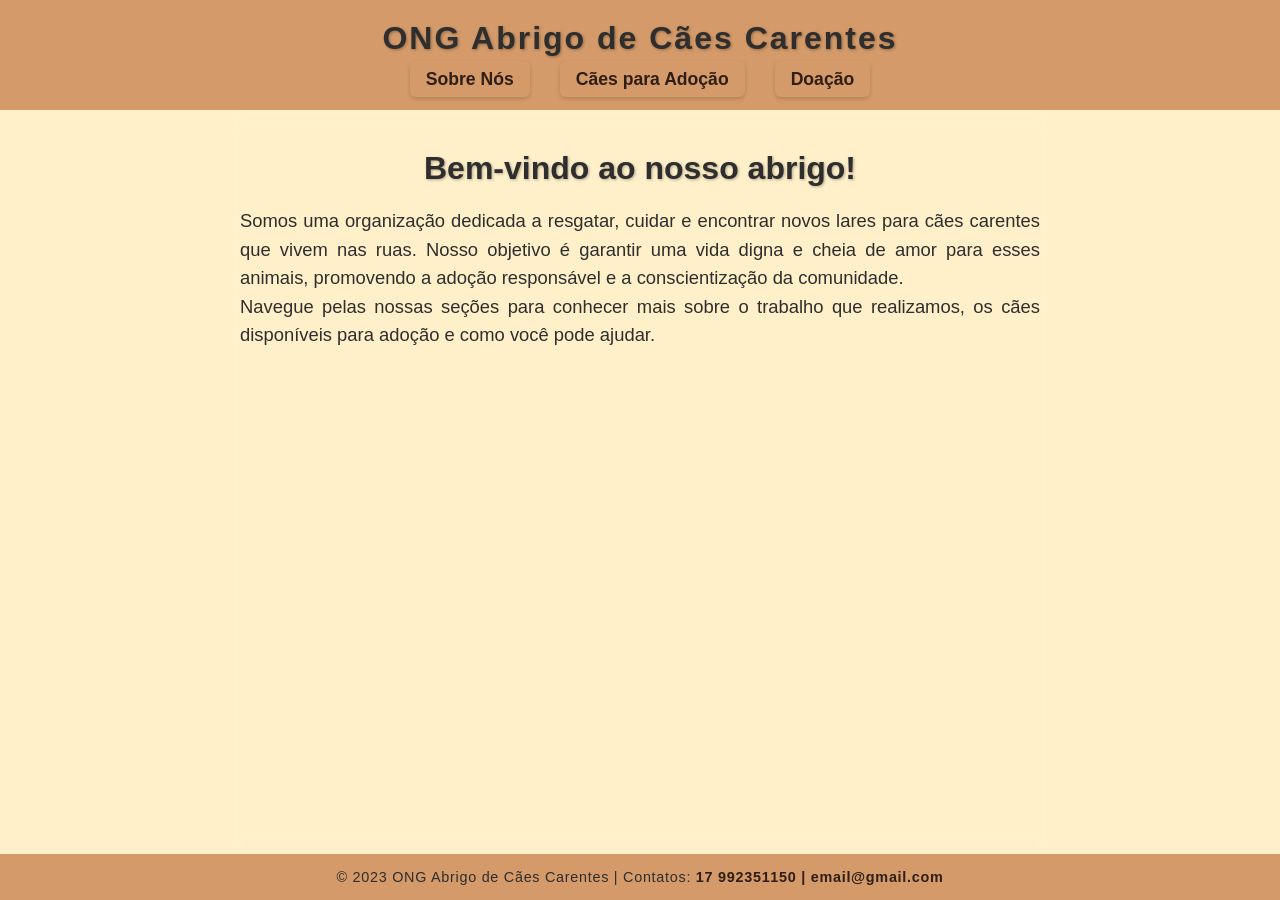
==== index.html @ 29dcaf8c "Primeiros códigos e mudanças do site" ====
<!DOCTYPE html>
<html lang="pt-BR">
<head>
    <meta charset="UTF-8" />
    <meta name="viewport" content="width=device-width, initial-scale=1" />
    <title>ONG Abrigo de Cães Carentes - Página Inicial</title>
    <link rel="stylesheet" href="styles.css" />
</head>
<body>
    <header>
        <h1>ONG Abrigo de Cães Carentes</h1>
        <nav>
            <ul>
                <li><a href="sobre.html" target="_blank" rel="index.html">Sobre Nós</a></li>
                <li><a href="catalogo.html" target="_blank" rel="noopener">Cães para Adoção</a></li>
                <li><a href="doacoes.html" target="_blank" rel="noopener">Doação</a></li>
            </ul>
        </nav>
    </header>

    <main>
        <h2>Bem-vindo ao nosso abrigo!</h2>
        <p>
            Somos uma organização dedicada a resgatar, cuidar e encontrar novos lares para cães carentes que vivem nas ruas.  
            Nosso objetivo é garantir uma vida digna e cheia de amor para esses animais, promovendo a adoção responsável e a conscientização da comunidade.
        </p>
        <p>
            Navegue pelas nossas seções para conhecer mais sobre o trabalho que realizamos, os cães disponíveis para adoção e como você pode ajudar.
        </p>
    </main>

    <footer>
        &copy; 2023 ONG Abrigo de Cães Carentes | Contatos: <a href="https://wa.me/17992351150">17 992351150 | <a href="mailto:@gmail.com"> email@gmail.com</a>
    </footer>
</body
</html>
---- styles.css ----
/* Reset e base */
* {
    margin: 0;
    padding: 0;
    box-sizing: border-box;
}
body {
    font-family: 'Segoe UI', Tahoma, Geneva, Verdana, sans-serif;
    background: #fff0c9;
    color: #2e2e2e;
    min-height: 100vh;
    display: flex;
    flex-direction: column;
}
header {
    background-color: #d49a69;
    padding: 20px;
}
header h1 {
    font-weight: 700;
    font-size: 2rem;
    text-align: center;
    letter-spacing: 2px;
    margin-bottom: 12px;
    text-shadow: 1px 1px 3px rgba(0,0,0,0.3);
}
nav ul {
    display: flex;
    justify-content: center;
    gap: 30px;
    list-style: none;
}
nav ul li a {
    color: #301e14;
    text-decoration: none;
    font-weight: 600;
    font-size: 1.1rem;
    padding: 8px 16px;
    border-radius: 6px;
    transition: background-color 0.3s ease, color 0.3s ease;
    box-shadow: 0 2px 4px rgba(0,0,0,0.15);
}
nav ul li a:hover,
nav ul li a:focus {
    background-color: #2e2e2e;
    color: #2e2e2e;
    outline: none;
    box-shadow: 0 4px 6px rgba(0,0,0,0.3);
}
main {
    flex: 1;
    padding: 40px 20px 60px;
    max-width: 900px;
    margin: 0 auto;
    border-radius: 15px;
    backdrop-filter: blur(10px);
}
main h2 {
    font-size: 2rem;
    font-weight: 700;
    margin-bottom: 20px;
    text-align: center;
    text-shadow: 1px 1px 3px rgba(0,0,0,0.3);
}
main p {
    font-size: 1.15rem;
    line-height: 1.55;
    text-align: justify;
    max-width: 800px;
    margin: 0 auto;
}
footer {
    background-color: #d49a69;
    text-align: center;
    padding: 15px 5px;
    font-size: 0.9rem;
    color: #2e2e2e;
    letter-spacing: 0.05em;
    user-select: none;
}
footer a {
    color: #301e14;
    text-decoration: none;
    font-weight: 600;
}
footer a:hover,
footer a:focus {
    text-decoration: underline;
    outline: none;
}
@media (max-width: 500px) {
    nav ul {
        flex-direction: column;
        gap: 12px;
    }
    main {
        padding: 30px 15px 50px;
    }
    main h2 {
        font-size: 1.75rem;
    }
    main p {
        font-size: 1rem;
    }
}
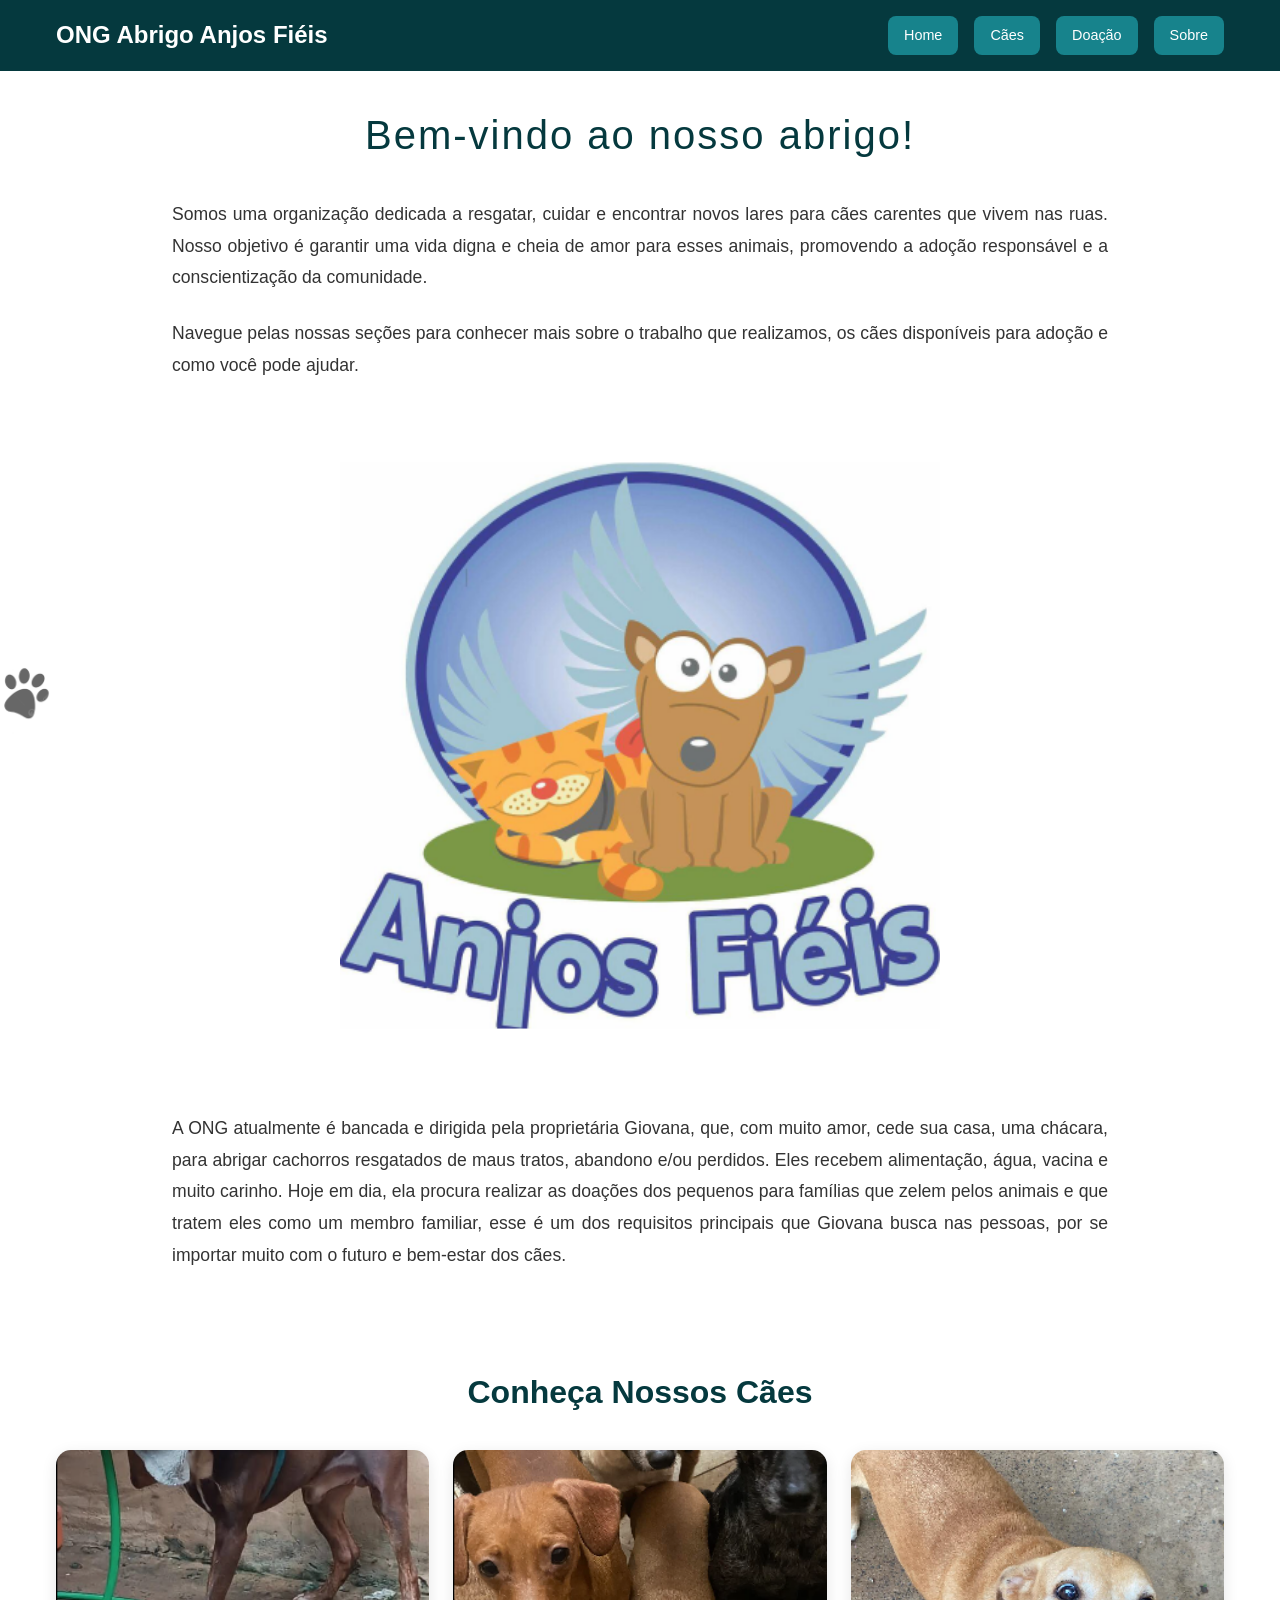
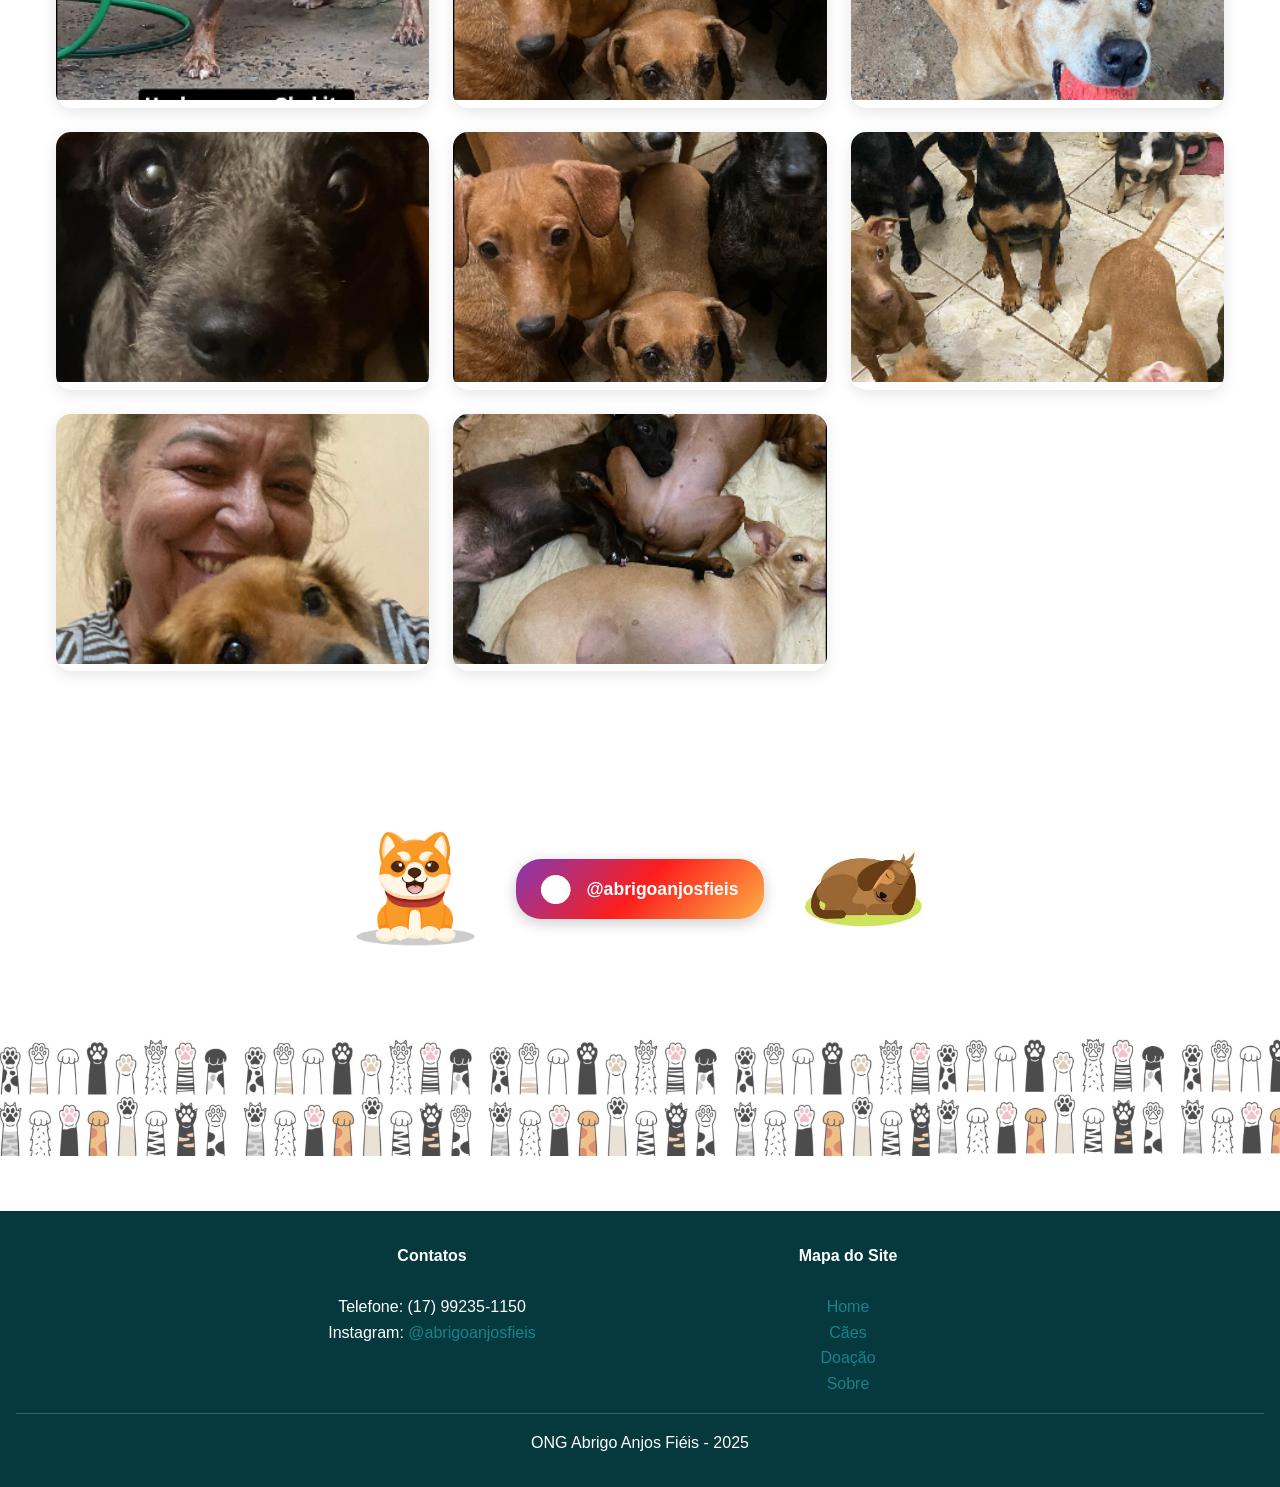
==== commit e393bb2b: "Site responsivo da ONG - pronto para deploy" ====
--- a/index.html
+++ b/index.html
@@ -1,37 +1,144 @@
 <!DOCTYPE html>
 <html lang="pt-BR">
 <head>
-    <meta charset="UTF-8" />
-    <meta name="viewport" content="width=device-width, initial-scale=1" />
-    <title>ONG Abrigo de Cães Carentes - Página Inicial</title>
-    <link rel="stylesheet" href="styles.css" />
+  <meta charset="UTF-8" />
+  <meta name="viewport" content="width=device-width, initial-scale=1.0" />
+  <title>ONG Abrigo Anjos Fiéis - Home</title>
+  <link rel="stylesheet" href="home.css" />
 </head>
 <body>
-    <header>
-        <h1>ONG Abrigo de Cães Carentes</h1>
-        <nav>
-            <ul>
-                <li><a href="sobre.html" target="_blank" rel="index.html">Sobre Nós</a></li>
-                <li><a href="catalogo.html" target="_blank" rel="noopener">Cães para Adoção</a></li>
-                <li><a href="doacoes.html" target="_blank" rel="noopener">Doação</a></li>
-            </ul>
-        </nav>
-    </header>
+  <header>
+    <div class="header-content">
+      <h1>ONG Abrigo Anjos Fiéis</h1>
+      <button class="mobile-menu-toggle" id="mobileMenuToggle" aria-label="Menu">
+        <span></span>
+        <span></span>
+        <span></span>
+      </button>
+      <nav id="mainNav">
+        <ul>
+          <li><a href="index.html">Home</a></li>
+          <li><a href="caes.html">Cães</a></li>
+          <li><a href="doacao.html">Doação</a></li>
+          <li><a href="sobre.html">Sobre</a></li>
+        </ul>
+      </nav>
+    </div>
+  </header>
 
-    <main>
-        <h2>Bem-vindo ao nosso abrigo!</h2>
-        <p>
-            Somos uma organização dedicada a resgatar, cuidar e encontrar novos lares para cães carentes que vivem nas ruas.  
-            Nosso objetivo é garantir uma vida digna e cheia de amor para esses animais, promovendo a adoção responsável e a conscientização da comunidade.
-        </p>
-        <p>
-            Navegue pelas nossas seções para conhecer mais sobre o trabalho que realizamos, os cães disponíveis para adoção e como você pode ajudar.
-        </p>
-    </main>
+  <main>
+    <section class="apresentacao">
+      <h2>Bem-vindo ao nosso abrigo!</h2>
+      <p>
+        Somos uma organização dedicada a resgatar, cuidar e encontrar novos lares para cães carentes que vivem nas ruas.
+        Nosso objetivo é garantir uma vida digna e cheia de amor para esses animais, promovendo a adoção responsável e a conscientização da comunidade.
+      </p>
+      <p>
+        Navegue pelas nossas seções para conhecer mais sobre o trabalho que realizamos, os cães disponíveis para adoção e como você pode ajudar.
+      </p>
+    </section>
+    <section class="logo-section">
+      <img src="assets/header-footer/patinhas.png" alt="Pegadas decorativas" class="pegadas">
+      <img src="assets/homepage/anjos-fieis.png" alt="Logo Anjos Fiéis" class="logo-principal">
+    </section>
 
-    <footer>
-        &copy; 2023 ONG Abrigo de Cães Carentes | Contatos: <a href="https://wa.me/17992351150">17 992351150 | <a href="mailto:@gmail.com"> email@gmail.com</a>
-    </footer>
-</body
-</html>
+    <section class="apresentacao">
+      <p>A ONG atualmente é bancada e dirigida pela proprietária Giovana, que, com muito amor, cede sua casa, uma chácara, para abrigar cachorros resgatados de maus tratos, abandono e/ou perdidos. Eles recebem alimentação, água, vacina e muito carinho.
+       Hoje em dia, ela procura realizar as doações dos pequenos para famílias que zelem pelos animais e que tratem eles como um membro familiar, esse é um dos requisitos principais que Giovana busca nas pessoas, por se importar muito com o futuro e bem-estar dos cães.</p>
+    </section>
 
+  </main>
+
+  <section class="destaques">
+      <h2>Conheça Nossos Cães</h2>
+      <div class="galeria">
+        <div class="card-cao">
+          <img src="assets/homepage/dog1.png" alt="Cão 1" loading="lazy">
+        </div>
+        <div class="card-cao">
+          <img src="assets/homepage/dog2.png" alt="Chokito" loading="lazy">
+        </div>
+        <div class="card-cao">
+          <img src="assets/homepage/dog3.png" alt="Cão 3" loading="lazy">
+        </div>
+        <div class="card-cao">
+          <img src="assets/homepage/dog4.png" alt="Cão 4" loading="lazy">
+        </div>
+        <div class="card-cao">
+          <img src="assets/homepage/dog5.png" alt="Cão 5" loading="lazy">
+        </div>
+        <div class="card-cao">
+          <img src="assets/homepage/dog6.png" alt="Cão 6" loading="lazy">
+        </div>
+        <div class="card-cao">
+          <img src="assets/homepage/dog7.png" alt="Cão 7" loading="lazy">
+        </div>
+        <div class="card-cao">
+          <img src="assets/homepage/dog8.png" alt="Cão 8" loading="lazy">
+        </div>
+      </div>
+      <img src="assets/header-footer/patinhas.png" alt="Pegadas" class="pegadas-direita">
+  </section>
+
+  <section class="contato">
+    <img src="assets/homepage/cachorinho-drawn.png" alt="Cachorro" class="dog-esquerda">
+    
+    <a href="https://www.instagram.com/abrigoanjosfieis" target="_blank" class="instagramAbrigo">
+      <img src="assets/homepage/insta-icon.png" alt="Instagram">
+      <span>@abrigoanjosfieis</span>
+    </a>
+    
+    <img src="assets/homepage/cachorinho2-drawn.png" alt="Cachorro dormindo" class="dog-direita">
+  </section>
+
+  <div class="patinhas">
+    <img src="assets/header-footer/mts-patinhas.png" alt="Patinhas">
+  </div>
+
+  <footer>
+    <div class="footer-columns">
+      <div>
+        <strong>Contatos </strong><br/>
+        <br/> Telefone: (17) 99235-1150
+        <br /> Instagram: <a href="https://www.instagram.com/abrigoanjosfieis/" target="_blank">@abrigoanjosfieis</a>
+      </div>
+      <div>
+        <strong>Mapa do Site</strong><br/>
+          <br/><a href="index.html">Home</a>
+          <br/><a href="caes.html">Cães</a>
+          <br/><a href="doacao.html">Doação</a>
+          <br/><a href="sobre.html">Sobre</a>
+      </div>
+    </div>
+    <p style="margin-top: 1rem;">ONG Abrigo Anjos Fiéis - 2025</p>
+  </footer>
+
+  <script>
+    // Mobile menu toggle
+    const mobileMenuToggle = document.getElementById('mobileMenuToggle');
+    const mainNav = document.getElementById('mainNav');
+
+    mobileMenuToggle.addEventListener('click', function() {
+      mainNav.classList.toggle('active');
+      mobileMenuToggle.classList.toggle('active');
+    });
+
+    // Close menu when clicking outside
+    document.addEventListener('click', function(event) {
+      if (!mobileMenuToggle.contains(event.target) && !mainNav.contains(event.target)) {
+        mainNav.classList.remove('active');
+        mobileMenuToggle.classList.remove('active');
+      }
+    });
+
+    // Close menu when clicking on a nav link
+    const navLinks = document.querySelectorAll('nav a');
+    navLinks.forEach(link => {
+      link.addEventListener('click', () => {
+        mainNav.classList.remove('active');
+        mobileMenuToggle.classList.remove('active');
+      });
+    });
+  </script>
+</body>
+</html>
--- a/home.css
+++ b/home.css
@@ -0,0 +1,405 @@
+/* Reset e configurações base */
+* {
+  margin: 0;
+  padding: 0;
+  box-sizing: border-box;
+}
+
+body {
+  font-family: 'Arial', sans-serif;
+  background-color: #fff;
+  color: #000;
+  line-height: 1.6;
+}
+
+p {
+  text-align: justify;
+}
+
+/* Header responsivo */
+header {
+  background-color: #05393E;
+  color: white;
+  padding: 1rem 0;
+  position: relative;
+}
+
+.header-content {
+  max-width: 1200px;
+  margin: 0 auto;
+  padding: 0 1rem;
+  display: flex;
+  justify-content: space-between;
+  align-items: center;
+  flex-wrap: wrap;
+}
+
+header h1 {
+  font-size: 1.5rem;
+  margin: 0;
+}
+
+/* Mobile menu toggle */
+.mobile-menu-toggle {
+  display: none;
+  flex-direction: column;
+  background: none;
+  border: none;
+  cursor: pointer;
+  padding: 5px;
+}
+
+.mobile-menu-toggle span {
+  width: 25px;
+  height: 3px;
+  background-color: white;
+  margin: 3px 0;
+  transition: 0.3s;
+  border-radius: 2px;
+}
+
+.mobile-menu-toggle.active span:nth-child(1) {
+  transform: rotate(-45deg) translate(-5px, 6px);
+}
+
+.mobile-menu-toggle.active span:nth-child(2) {
+  opacity: 0;
+}
+
+.mobile-menu-toggle.active span:nth-child(3) {
+  transform: rotate(45deg) translate(-5px, -6px);
+}
+
+/* Navigation */
+nav ul {
+  list-style: none;
+  display: flex;
+  gap: 1rem;
+  margin: 0;
+  padding: 0;
+}
+
+nav ul li a {
+  color: white;
+  text-decoration: none;
+  padding: 0.5rem 1rem;
+  background-color: #17838c;
+  border-radius: 8px;
+  font-size: 0.9rem;
+  transition: all 0.3s ease;
+  display: block;
+}
+
+nav ul li a:hover {
+  background-color: #0D5D63;
+  transform: translateY(-2px);
+}
+
+/* Apresentação */
+.apresentacao {
+  max-width: 1000px;
+  margin: 2rem auto;
+  padding: 0 2rem;
+  text-align: center;
+}
+
+.apresentacao h2 {
+  font-size: clamp(1.5rem, 4vw, 2.5rem);
+  color: #05393E;
+  letter-spacing: 2px;
+  margin-bottom: 2rem;
+  font-weight: 500;
+}
+
+.apresentacao p {
+  font-size: clamp(1rem, 2.5vw, 1.1rem);
+  line-height: 1.8;
+  margin-bottom: 1.5rem;
+  color: #333;
+}
+
+/* Logo section */
+.logo-section {
+  display: flex;
+  align-items: center;
+  justify-content: center;
+  position: relative;
+  margin: 3rem auto;
+  max-width: 1000px;
+  padding: 2rem 1rem;
+}
+
+.logo-section .pegadas {
+  position: absolute;
+  left: -200px;
+  top: 30%;
+  opacity: 0.6;
+  max-width: 120px;
+  height: auto;
+}
+
+.logo-section .logo-principal {
+  max-width: 100%;
+  width: 600px;
+  height: auto;
+}
+
+/* Destaques */
+.destaques {
+  max-width: 1200px;
+  margin: 4rem auto;
+  padding: 2rem 1rem;
+  position: relative;
+}
+
+.destaques h2 {
+  font-size: clamp(1.5rem, 4vw, 2rem);
+  color: #05393E;
+  margin-bottom: 2rem;
+  text-align: center;
+}
+
+/* Galeria responsiva */
+.galeria {
+  display: grid;
+  grid-template-columns: repeat(auto-fit, minmax(280px, 1fr));
+  gap: 1.5rem;
+  margin-bottom: 2rem;
+}
+
+.card-cao {
+  background: white;
+  border-radius: 15px;
+  overflow: hidden;
+  box-shadow: 0 4px 15px rgba(0,0,0,0.1);
+  transition: transform 0.3s ease, box-shadow 0.3s ease;
+}
+
+.card-cao:hover {
+  transform: translateY(-8px);
+  box-shadow: 0 8px 25px rgba(0,0,0,0.15);
+}
+
+.card-cao img {
+  width: 100%;
+  height: 250px;
+  object-fit: cover;
+  transition: transform 0.3s ease;
+}
+
+.card-cao:hover img {
+  transform: scale(1.05);
+}
+
+.pegadas-direita {
+  position: absolute;
+  right: -200px;
+  top: 30%;
+  opacity: 0.6;
+  max-width: 120px;
+  height: auto;
+}
+
+/* Contato */
+.contato {
+  display: flex;
+  justify-content: center;
+  align-items: center;
+  gap: 40px;
+  margin: 60px 20px;
+  flex-wrap: wrap;
+  padding: 2rem;
+}
+
+.contato img {
+  max-width: 120px;
+  height: auto;
+}
+
+.instagramAbrigo {
+  display: flex;
+  align-items: center;
+  gap: 15px;
+  text-decoration: none;
+  background: linear-gradient(135deg, #833ab4, #fd1d1d, #fcb045);
+  padding: 15px 25px;
+  border-radius: 25px;
+  color: white;
+  font-weight: bold;
+  font-size: 1.1rem;
+  transition: all 0.3s ease;
+  box-shadow: 0 4px 15px rgba(0,0,0,0.2);
+}
+
+.instagramAbrigo:hover {
+  transform: translateY(-3px);
+  box-shadow: 0 6px 20px rgba(0,0,0,0.3);
+}
+
+.instagramAbrigo img {
+  width: 30px;
+  height: 30px;
+  filter: brightness(0) invert(1);
+}
+
+/* Patinhas decorativas */
+.patinhas {
+  text-align: center;
+  margin: 3rem 0;
+}
+
+.patinhas img {
+  max-width: 100%;
+  height: auto;
+  opacity: 0.7;
+}
+
+/* Footer */
+footer {
+  background-color: #05393E;
+  color: white;
+  text-align: center;
+  padding: 2rem 1rem;
+}
+
+.footer-columns {
+  display: flex;
+  justify-content: space-around;
+  flex-wrap: wrap;
+  gap: 2rem;
+  margin-bottom: 1rem;
+  max-width: 800px;
+  margin-left: auto;
+  margin-right: auto;
+}
+
+.footer-columns > div {
+  flex: 1;
+  min-width: 200px;
+}
+
+footer p {
+  text-align: center;
+  margin-top: 1rem;
+  border-top: 1px solid rgba(255,255,255,0.2);
+  padding-top: 1rem;
+}
+
+footer a {
+  text-decoration: none;
+  color: #17838c;
+  transition: color 0.3s ease;
+}
+
+footer a:hover {
+  color: #0D5D63;
+}
+
+/* Media Queries para responsividade */
+@media (max-width: 768px) {
+  .header-content {
+    flex-direction: column;
+    align-items: flex-start;
+  }
+  
+  .mobile-menu-toggle {
+    display: flex;
+    position: absolute;
+    right: 1rem;
+    top: 50%;
+    transform: translateY(-50%);
+  }
+  
+  nav {
+    width: 100%;
+    margin-top: 1rem;
+  }
+  
+  nav ul {
+    flex-direction: column;
+    background-color: #17838c;
+    border-radius: 8px;
+    overflow: hidden;
+    max-height: 0;
+    transition: max-height 0.3s ease;
+  }
+  
+  nav.active ul {
+    max-height: 300px;
+  }
+  
+  nav ul li a {
+    background-color: transparent;
+    border-radius: 0;
+    border-bottom: 1px solid rgba(255,255,255,0.1);
+  }
+  
+  nav ul li:last-child a {
+    border-bottom: none;
+  }
+  
+  header h1 {
+    font-size: 1.3rem;
+  }
+  
+  .logo-section .pegadas,
+  .pegadas-direita {
+    display: none;
+  }
+  
+  .galeria {
+    grid-template-columns: repeat(auto-fit, minmax(250px, 1fr));
+    gap: 1rem;
+  }
+  
+  .contato {
+    gap: 20px;
+    margin: 40px 10px;
+  }
+  
+  .contato img {
+    max-width: 80px;
+  }
+  
+  .instagramAbrigo {
+    font-size: 1rem;
+    padding: 12px 20px;
+  }
+  
+  .footer-columns {
+    flex-direction: column;
+    text-align: center;
+  }
+}
+
+@media (max-width: 480px) {
+  .apresentacao {
+    padding: 0 1rem;
+    margin: 1.5rem auto;
+  }
+  
+  .galeria {
+    grid-template-columns: 1fr;
+    gap: 1rem;
+  }
+  
+  .card-cao img {
+    height: 200px;
+  }
+  
+  .contato {
+    flex-direction: column;
+    gap: 15px;
+  }
+  
+  .destaques {
+    padding: 1rem;
+  }
+}
+
+/* Animações suaves */
+@media (prefers-reduced-motion: no-preference) {
+  * {
+    scroll-behavior: smooth;
+  }
+}
